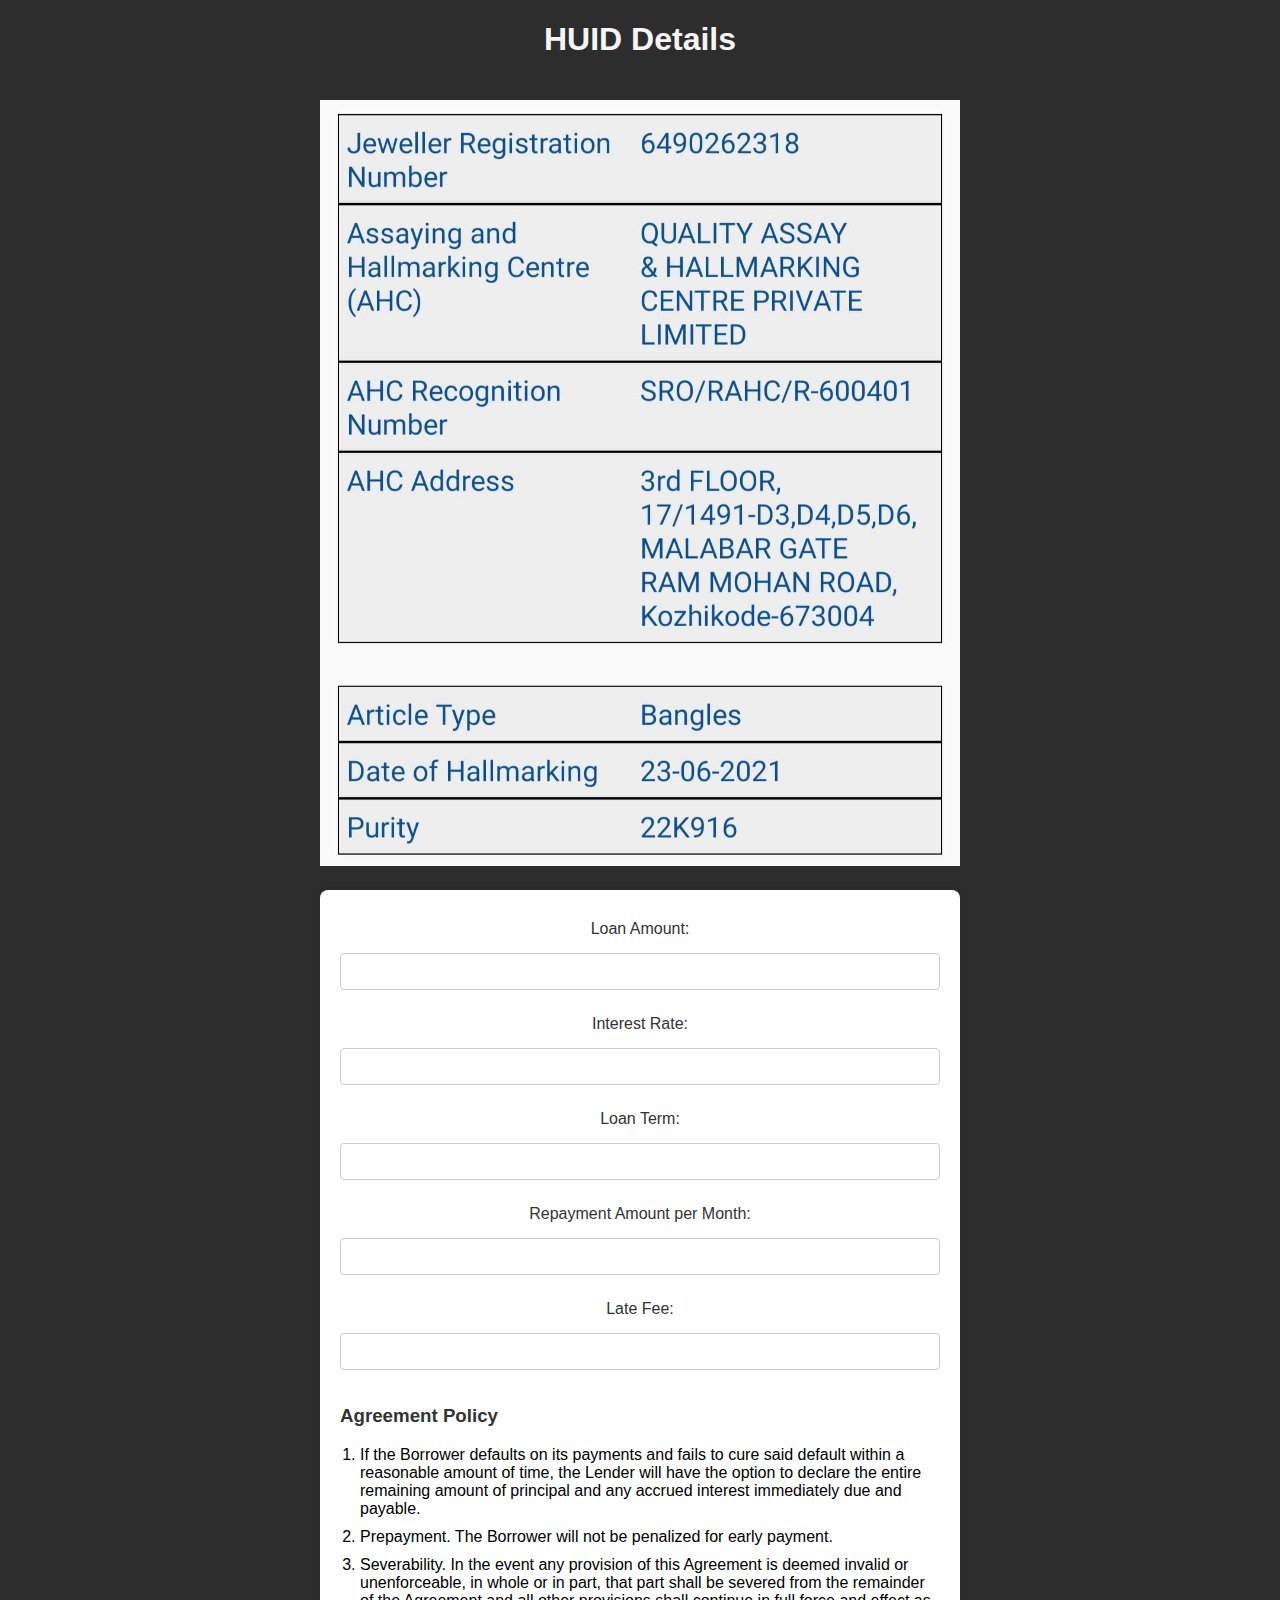
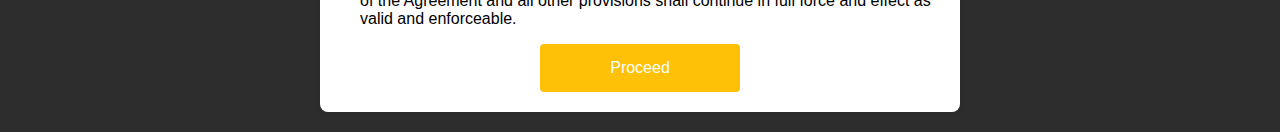
==== Bank/approval.html @ 6d4fc454 "bankapproval" ====
<!DOCTYPE html>
<html lang="en">
<head>
    <meta charset="UTF-8">
    <meta name="viewport" content="width=device-width, initial-scale=1.0">
    <title>Approval Page</title>
    <link rel="stylesheet" href="approvalcss.css">
</head>
<body>
    <div>
        <h1>HUID Details</h1>
        <img src="../resourses/demo huid details.jpg" alt="HUID Details">
    </div>
    <div>
        <form>
            <label for="loanAmount">Loan Amount:</label>
            <input type="text" id="loanAmount" name="loanAmount" required>

            <label for="interestRate">Interest Rate:</label>
            <input type="text" id="interestRate" name="interestRate" required>

            <label for="loanTerm">Loan Term:</label>
            <input type="text" id="loanTerm" name="loanTerm" required>

            <label for="repaymentAmount">Repayment Amount per Month:</label>
            <input type="text" id="repaymentAmount" name="repaymentAmount" required>

            <label for="lateFee">Late Fee:</label>
            <input type="text" id="lateFee" name="lateFee" required>

            <div id="Agreement">
                <h3>Agreement Policy</h3>
                <ol>
                    <li>If the Borrower defaults on its payments and fails to cure said default within a reasonable amount of time, the Lender will have the option to declare the entire remaining amount of principal and any accrued interest immediately due and payable.</li>
                    <li>Prepayment. The Borrower will not be penalized for early payment.</li>
                    <li>Severability. In the event any provision of this Agreement is deemed invalid or unenforceable, in whole or in part, that part shall be severed from the remainder of the Agreement and all other provisions shall continue in full force and effect as valid and enforceable. </li>
                </ol>                 
            </div>

            <button type="submit">Proceed</button>
        </form>
    </div>
</body>
---- Bank/approvalcss.css ----
body {
    font-family: Arial, sans-serif;
    background-color: rgba(0, 0, 0, 0.822);
    margin: 0;
    padding: 0;
    text-align: center;
}

h1 {
    color: whitesmoke;
}

img {
    max-width: 40rem;
    height: auto;
    margin-top: 20px;
}

form {
    max-width: 600px;
    margin: 20px auto;
    background-color: #ffffff;
    padding: 20px;
    border-radius: 8px;
    box-shadow: 0 0 10px rgba(0, 0, 0, 0.1);
}

label {
    display: block;
    margin: 10px 0;
    color: #333;
}

input {
    width: 100%;
    padding: 10px;
    margin: 5px 0 15px 0;
    box-sizing: border-box;
    border: 1px solid #ccc;
    border-radius: 4px;
}

button {
    background-color: #ffc107;
    color: #ffffff;
    padding: 15px 30px;
    border: none;
    border-radius: 4px;
    font-size: 16px;
    cursor: pointer;
    transition: background-color 0.3s;
    width: 200px;
}

button:hover {
    background-color: white;
    color: #ffc107;
    border: 1px solid #ffc107;
}
#Agreement {
margin-top: 20px;
text-align: left;
}

h3 {
color: #333;
}

ol {
list-style-type: decimal;
padding-left: 20px; 
}

li {
margin-bottom: 10px; 
}
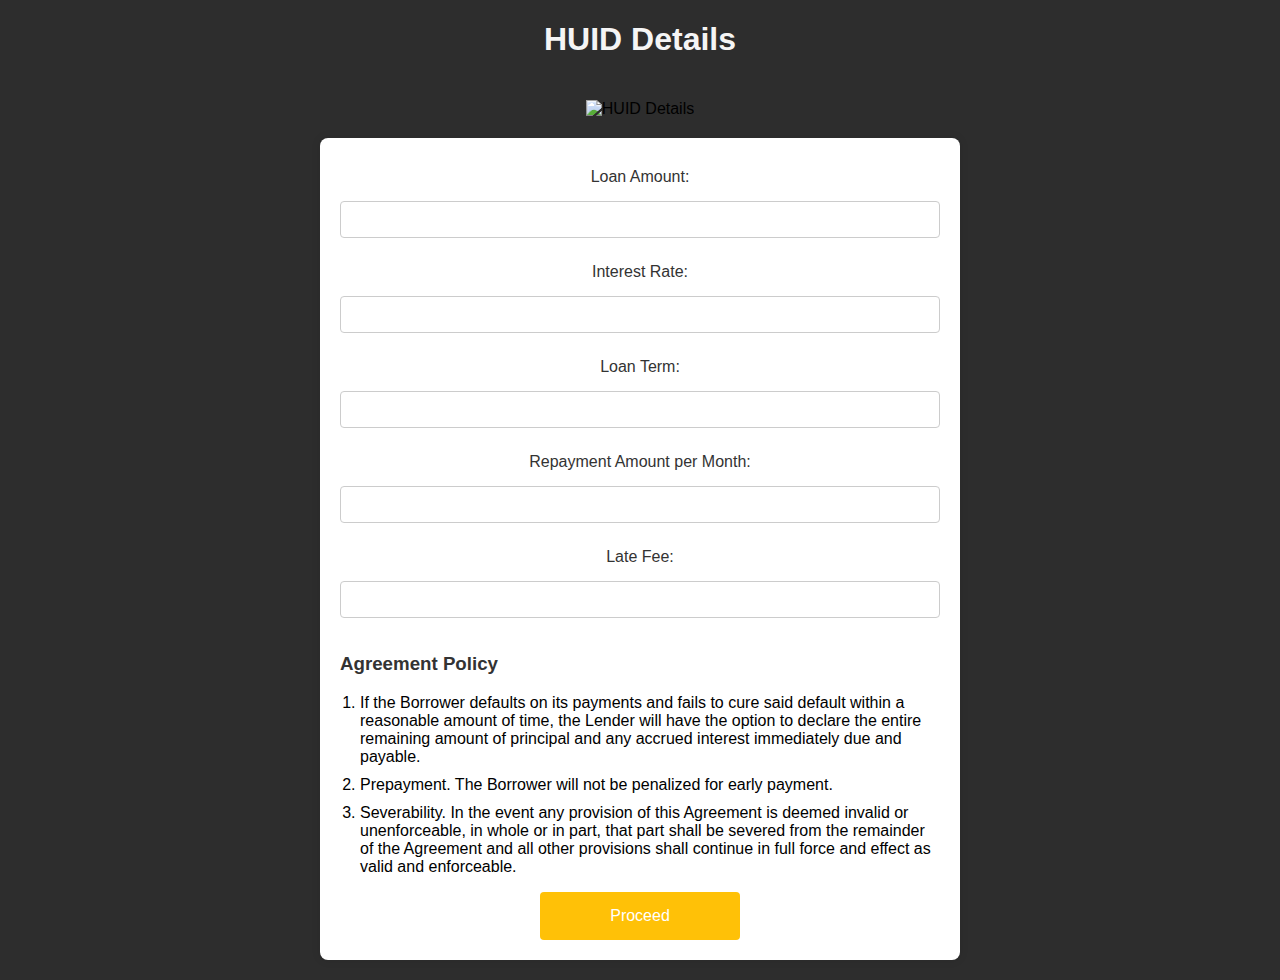
==== commit 862cd8fe: "Update approval.html" ====
--- a/Bank/approval.html
+++ b/Bank/approval.html
@@ -9,7 +9,7 @@
 <body>
     <div>
         <h1>HUID Details</h1>
-        <img src="../resourses/demo huid details.jpg" alt="HUID Details">
+        <img src="../assets/img/demo huid details.jpg" alt="HUID Details">
     </div>
     <div>
         <form>
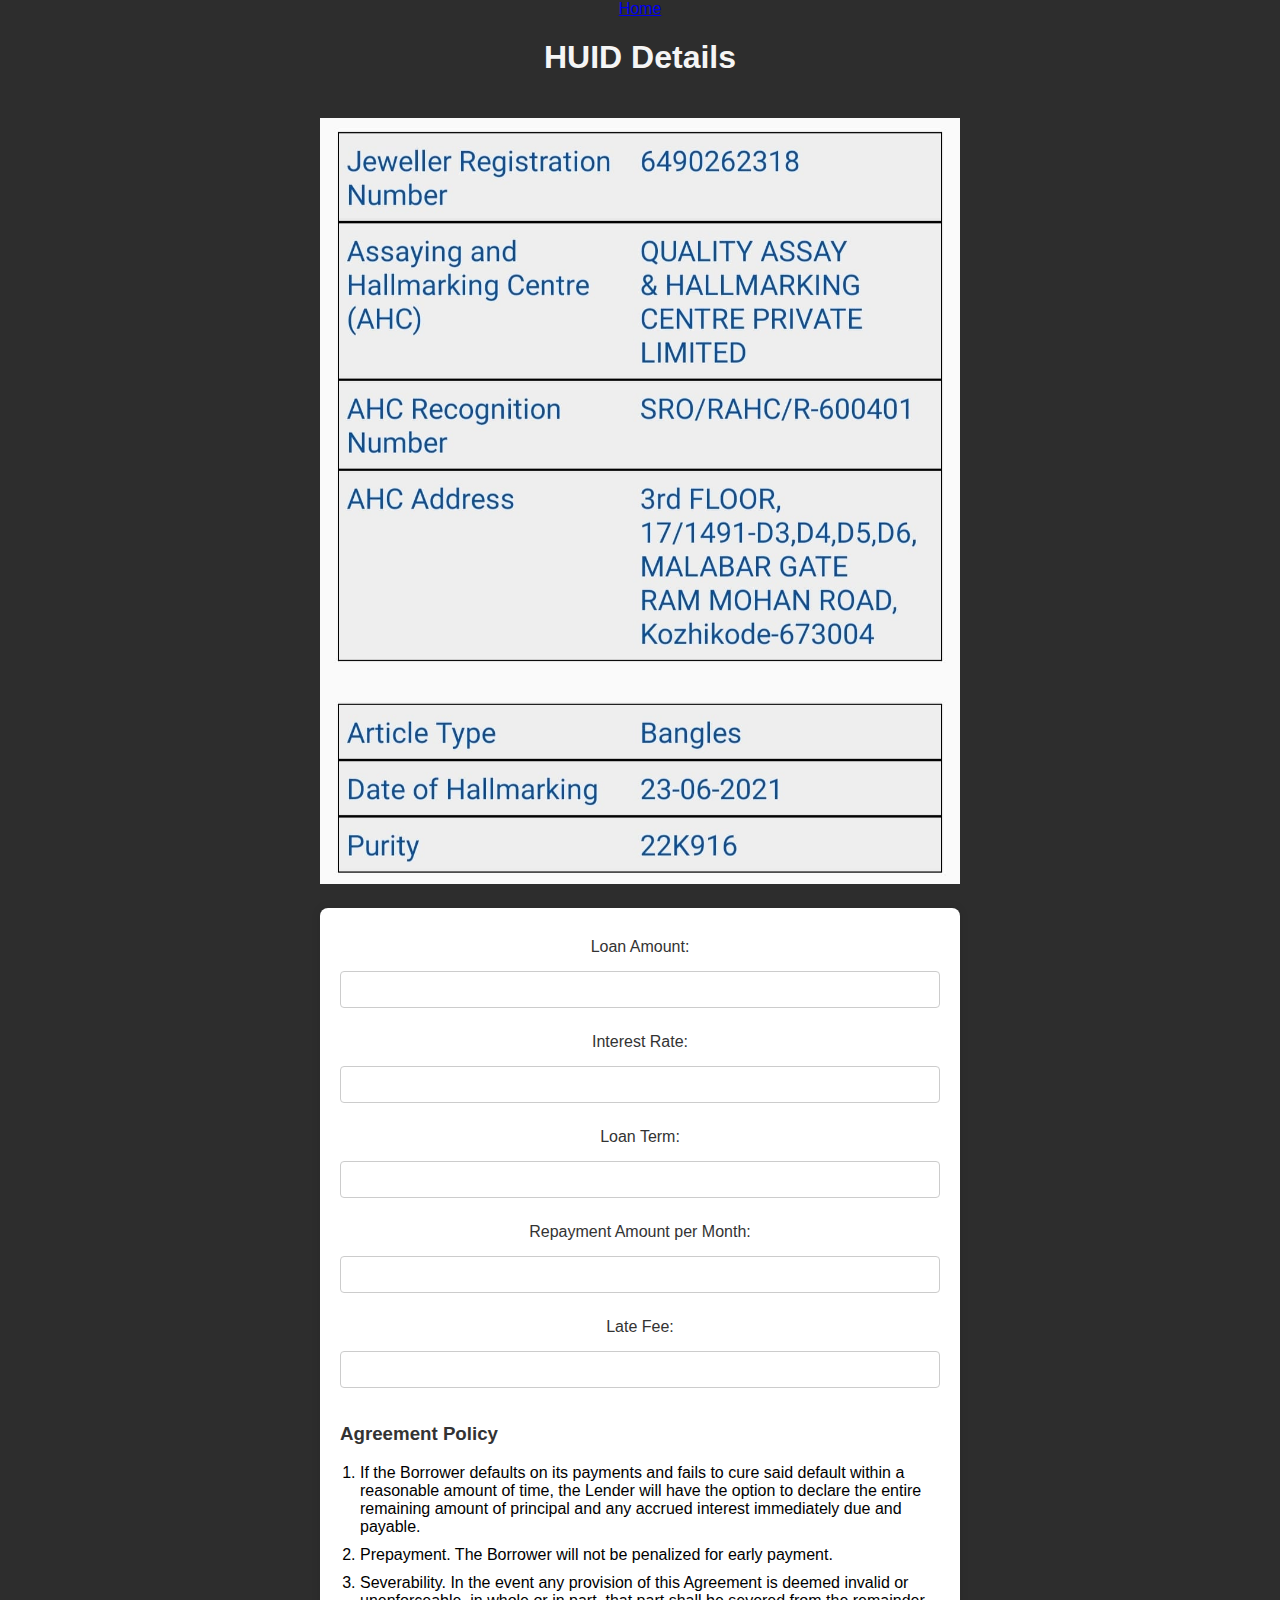
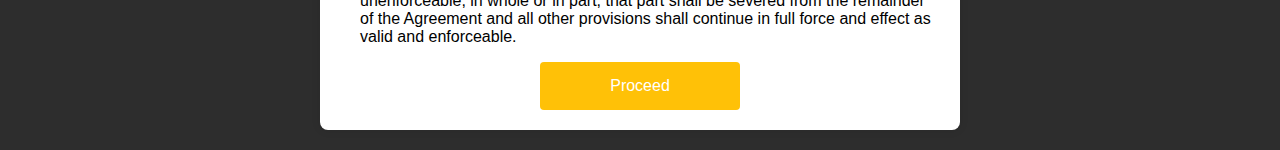
==== commit bbcd4274: "Update approval.html" ====
--- a/Bank/approval.html
+++ b/Bank/approval.html
@@ -7,6 +7,7 @@
     <link rel="stylesheet" href="approvalcss.css">
 </head>
 <body>
+    <a href="../Homelogin/Homelogin.html"  class="home-button ">Home</a>
     <div>
         <h1>HUID Details</h1>
         <img src="../assets/img/demo huid details.jpg" alt="HUID Details">
